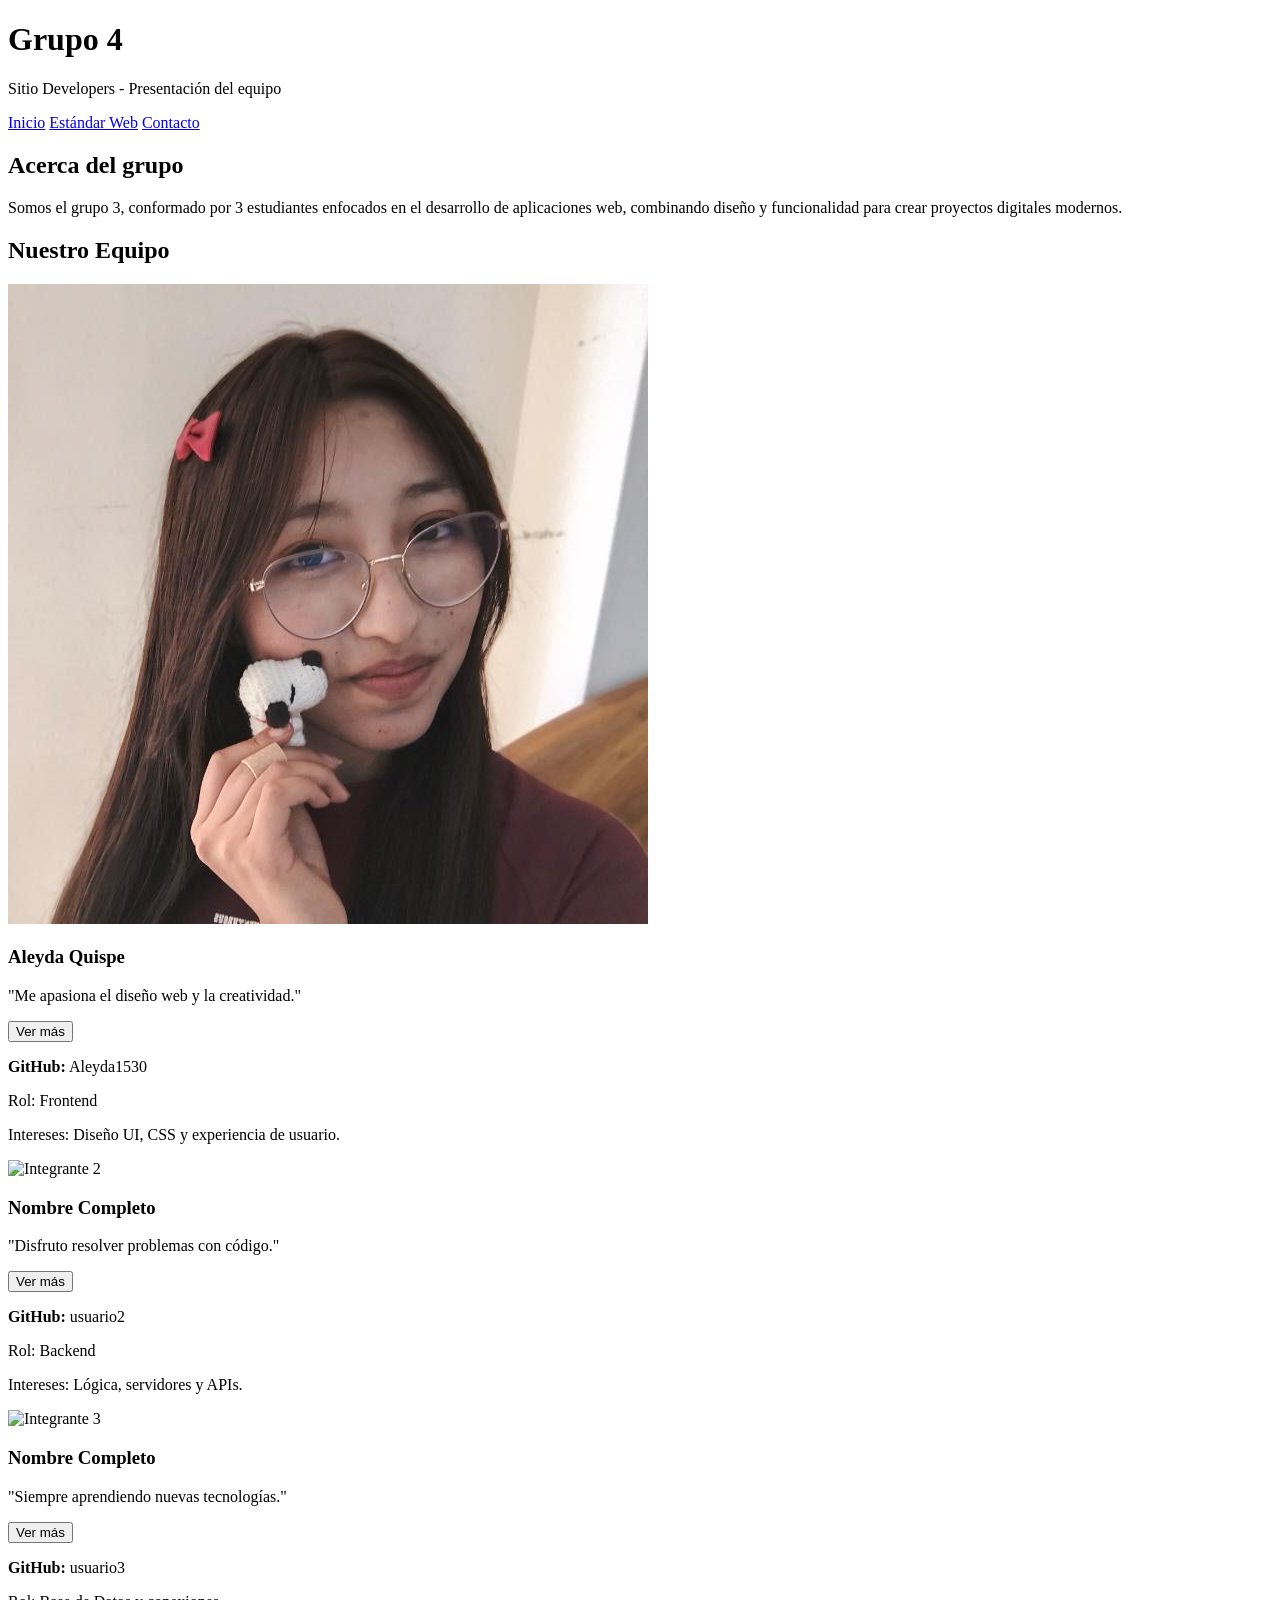
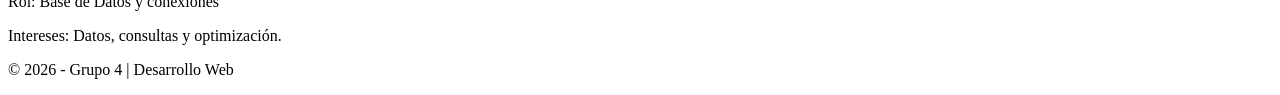
==== lab01/index.html @ 8e73f4f8 "Subir index.html (developers)" ====
<!DOCTYPE html>
<html lang="es">
<head>
  <meta charset="UTF-8">
  <title>Grupo 4 - Developers</title>
  <link rel="stylesheet" href="css/styles.css">
</head>

<body>

<header>
  <h1>Grupo 4</h1>
  <p>Sitio Developers - Presentación del equipo</p>

  <nav>
    <a href="index.html">Inicio</a>
    <a href="webStandards.html">Estándar Web</a>
    <a href="contact.html">Contacto</a>
  </nav>
</header>

<div class="contenedor">

  <section>
    <h2>Acerca del grupo</h2>
    <p>
      Somos el grupo 3, conformado por 3 estudiantes enfocados en el desarrollo de aplicaciones web, 
      combinando diseño y funcionalidad para crear proyectos digitales modernos.
    </p>
  </section>

  <section>
    <h2>Nuestro Equipo</h2>

    <div class="tarjetas">

      <!-- Aleyda -->
      <div class="tarjeta">
        <img src="img/AleydaFoto.jpeg" alt="Integrante 1">
        <h3>Aleyda Quispe</h3>
        <p>"Me apasiona el diseño web y la creatividad."</p>

        <button onclick="mostrarInfo('info1')">Ver más</button>

        <div id="info1" class="info-extra">
          <p><strong>GitHub:</strong> Aleyda1530 </p>
          <p>Rol: Frontend</p>
          <p>Intereses: Diseño UI, CSS y experiencia de usuario.</p>
        </div>
      </div>

      <!-- Mauro -->
      <div class="tarjeta">
        <img src="img/MauroFoto.jpg" alt="Integrante 2">
        <h3>Nombre Completo</h3>
        <p>"Disfruto resolver problemas con código."</p>

        <button onclick="mostrarInfo('info2')">Ver más</button>

        <div id="info2" class="info-extra">
          <p><strong>GitHub:</strong> usuario2</p>
          <p>Rol: Backend</p>
          <p>Intereses: Lógica, servidores y APIs.</p>
        </div>
      </div>

      <!-- Luis -->
      <div class="tarjeta">
        <img src="img/LuisFoto.jpg" alt="Integrante 3">
        <h3>Nombre Completo</h3>
        <p>"Siempre aprendiendo nuevas tecnologías."</p>

        <button onclick="mostrarInfo('info3')">Ver más</button>

        <div id="info3" class="info-extra">
          <p><strong>GitHub:</strong> usuario3</p>
          <p>Rol: Base de Datos y conexiones</p>
          <p>Intereses: Datos, consultas y optimización.</p>
        </div>
      </div>

    </div>

  </section>

</div>

<footer>
  <p>© 2026 - Grupo 4 | Desarrollo Web</p>
</footer>

<script src="js/scripts.js"></script>
</body>
</html>
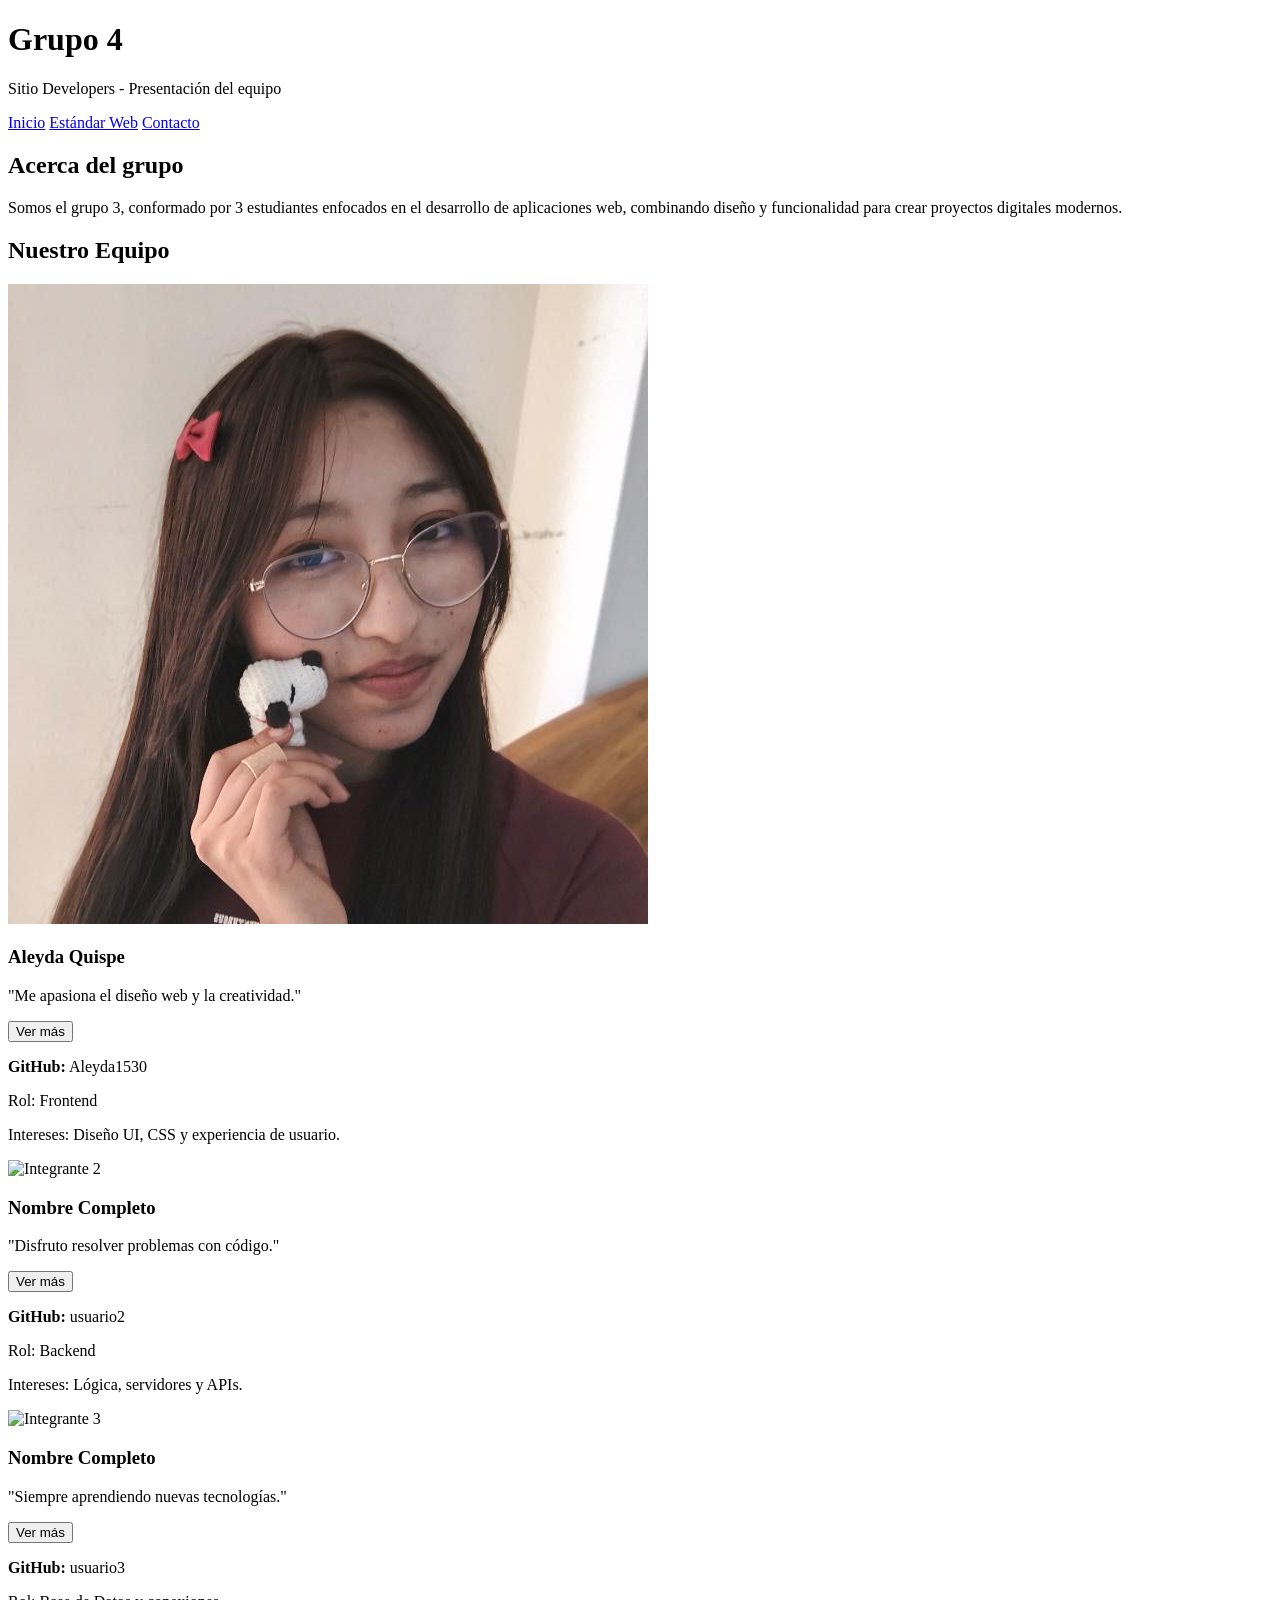
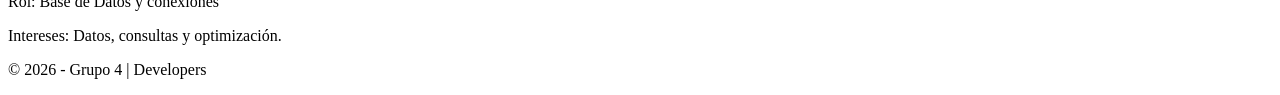
==== commit ddf923e7: "Subir webStandar.html (developers)" ====
--- a/lab01/index.html
+++ b/lab01/index.html
@@ -86,7 +86,7 @@
 </div>
 
 <footer>
-  <p>© 2026 - Grupo 4 | Desarrollo Web</p>
+  <p>© 2026 - Grupo 4 | Developers</p>
 </footer>
 
 <script src="js/scripts.js"></script>
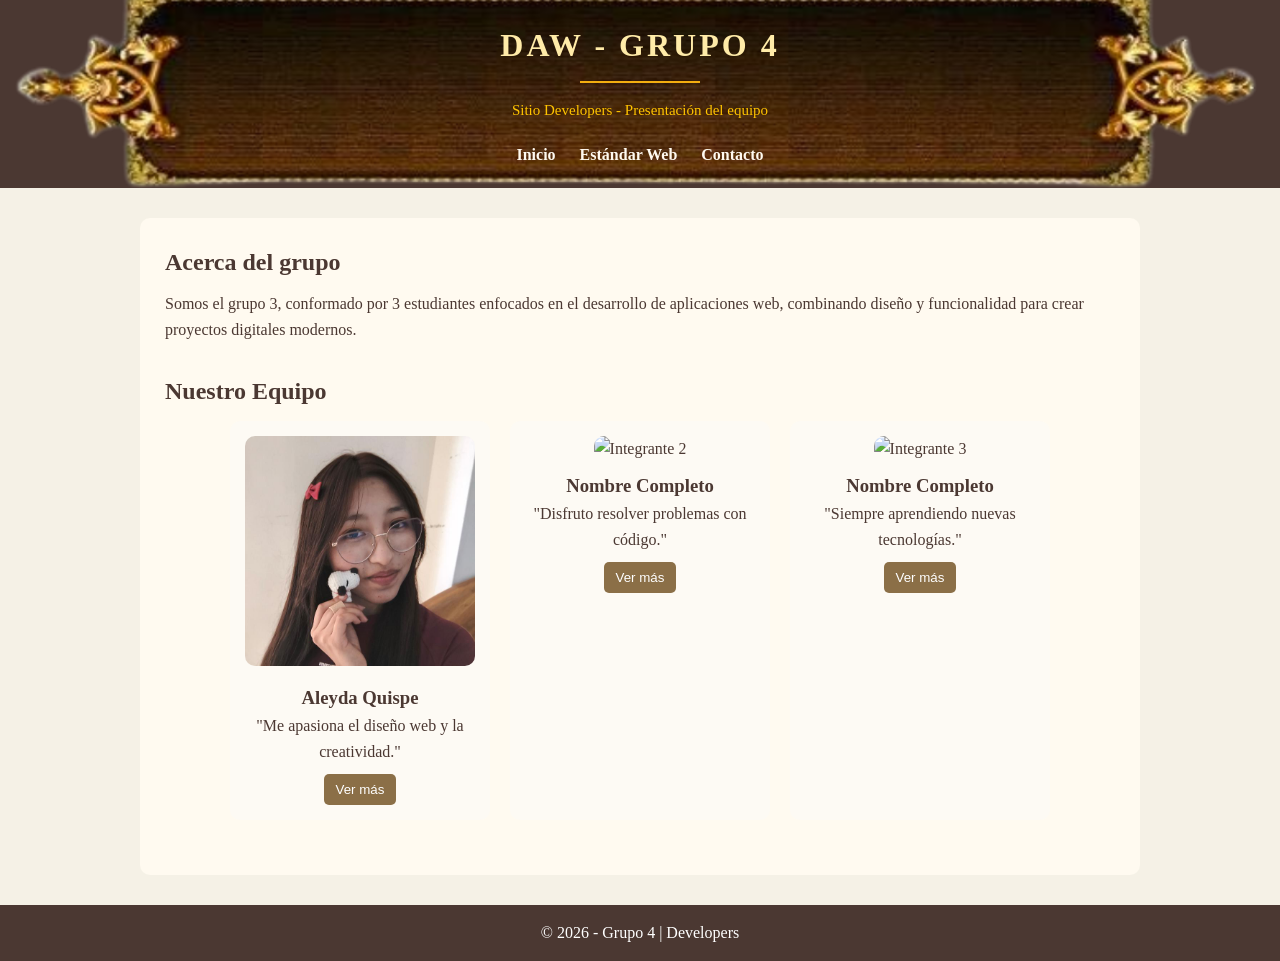
==== commit d136012d: "Agregar detalles en styles.css" ====
--- a/lab01/index.html
+++ b/lab01/index.html
@@ -8,15 +8,15 @@
 
 <body>
 
-<header>
-  <h1>Grupo 4</h1>
-  <p>Sitio Developers - Presentación del equipo</p>
+<header class="hero">
+    <h1>DAW - Grupo 4</h1>
+    <p>Sitio Developers - Presentación del equipo</p>
 
-  <nav>
-    <a href="index.html">Inicio</a>
-    <a href="webStandards.html">Estándar Web</a>
-    <a href="contact.html">Contacto</a>
-  </nav>
+    <nav>
+      <a href="index.html">Inicio</a>
+      <a href="webStandards.html">Estándar Web</a>
+      <a href="contact.html">Contacto</a>
+    </nav>
 </header>
 
 <div class="contenedor">
@@ -44,8 +44,9 @@
 
         <div id="info1" class="info-extra">
           <p><strong>GitHub:</strong> Aleyda1530 </p>
-          <p>Rol: Frontend</p>
-          <p>Intereses: Diseño UI, CSS y experiencia de usuario.</p>
+          <p><strong>Rol:</strong> Frontend </p>
+          <p><strong>Intereses:</strong> Diseño UI, CSS y experiencia de usuario.</p>
+          <p><strong>Pasatiempos:</strong> Escuchar mùsica, hacer manualidades y pasar tiempo con mis mascotas. </p>
         </div>
       </div>
 
@@ -59,8 +60,9 @@
 
         <div id="info2" class="info-extra">
           <p><strong>GitHub:</strong> usuario2</p>
-          <p>Rol: Backend</p>
-          <p>Intereses: Lógica, servidores y APIs.</p>
+          <p><strong>Rol:</strong> Backend</p>
+          <p><strong>Intereses:</strong> Lógica, servidores y APIs.</p>
+          <p><strong>Pasatiempos:</strong> Coloquen aqui sus pasatiempos </p>
         </div>
       </div>
 
@@ -74,8 +76,9 @@
 
         <div id="info3" class="info-extra">
           <p><strong>GitHub:</strong> usuario3</p>
-          <p>Rol: Base de Datos y conexiones</p>
-          <p>Intereses: Datos, consultas y optimización.</p>
+          <p><strong>Rol:</strong> Base de Datos y conexiones</p>
+          <p><strong>Intereses:</strong> Datos, consultas y optimización.</p>
+          <p><strong>Pasatiempos:</strong> Coloquen aqui sus pasatiempos </p>
         </div>
       </div>
 
--- a/lab01/css/styles.css
+++ b/lab01/css/styles.css
@@ -0,0 +1,212 @@
+/* GENERAL */
+* {
+  margin: 0;
+  padding: 0;
+  box-sizing: border-box;
+}
+
+/* Body */
+body {
+  font-family: Georgia, serif;
+  background-color: #f5f1e6;
+  color: #4b3832;
+  line-height: 1.6;
+}
+
+/* Header */
+header {
+  background-color: #4b3832;
+  color: #fffaf0;
+  padding: 20px;
+  text-align: center;
+}
+
+header p {
+  margin-top: 5px;
+  font-size: 14px;
+}
+
+/* Hero para eñ encabezado */
+.hero {
+  background-image: url("../img/EncabezadoFondo.png");
+  background-size: cover;
+  background-position: center;
+  height: 200px;
+  position: relative;
+  height: 100%;
+  display: flex;
+  flex-direction: column;
+  justify-content: center;
+  align-items: center;
+}
+
+.hero h1 {
+  font-family: Georgia, serif;
+  font-size: 32px;
+  letter-spacing: 3px;
+  text-transform: uppercase;
+  color: #ffeba8;
+}
+
+.hero p {
+  font-size: 15px;
+  color: #ffc400;
+  margin-bottom: 10px;
+}
+
+/* Línea decorativa */
+.hero h1::after {
+  content: "";
+  display: block;
+  width: 120px;
+  height: 2px;
+  background: #ffb811ef;
+  margin: 10px auto;
+}
+
+
+/* nav */
+nav {
+  margin-top: 10px;
+}
+
+nav a {
+  color: #fffaf0;
+  text-decoration: none;
+  margin: 0 10px;
+  font-weight: bold;
+  transition: color 0.3s;
+}
+
+nav a:hover {
+  color: #ffbb00;
+}
+
+/* Contenedor */
+.contenedor {
+  max-width: 1000px;
+  margin: 30px auto;
+  background: #fffaf0;
+  padding: 25px;
+  border-radius: 10px;
+}
+
+/* Secciones */
+section {
+  margin-bottom: 30px;
+}
+
+h2 {
+  margin-bottom: 10px;
+}
+
+/* Tarjetas */
+.tarjetas {
+  display: flex;
+  gap: 20px;
+  flex-wrap: wrap;
+  justify-content: center;
+}
+
+.tarjeta {
+  width: 260px;
+  background: #fdfaf4;
+  padding: 15px;
+  border-radius: 10px;
+  text-align: center;
+  transition: transform 0.2s, box-shadow 0.2s;
+}
+
+.tarjeta:hover {
+  transform: translateY(-5px);
+  box-shadow: 0 6px 15px rgba(0,0,0,0.15);
+}
+
+/* Imagen */
+.tarjeta img {
+  width: 100%;
+  border-radius: 10px;
+  margin-bottom: 10px;
+}
+
+/* Botones */
+button {
+  background-color: #8b6f47;
+  color: white;
+  border: none;
+  padding: 8px 12px;
+  margin-top: 10px;
+  cursor: pointer;
+  border-radius: 5px;
+  transition: background 0.3s;
+}
+
+button:hover {
+  background-color: #4b3832;
+}
+
+
+.info-extra {
+  display: none;
+  margin-top: 10px;
+  background: #f5f1e6;
+  padding: 10px;
+  border-radius: 5px;
+  font-size: 14px;
+
+}
+
+/* FORMULARIO */
+.contacto {
+  max-width: 600px;
+  margin: auto;
+}
+
+.grupo-campo {
+  margin-bottom: 15px;
+  display: flex;
+  flex-direction: column;
+}
+
+label {
+  margin-bottom: 5px;
+  font-weight: bold;
+}
+
+input, textarea {
+  padding: 10px;
+  border: 1px solid #8b6f47;
+  border-radius: 5px;
+  font-family: inherit;
+  transition: border 0.3s, box-shadow 0.3s;
+}
+
+/* Efecto focus (pro) */
+input:focus, textarea:focus {
+  outline: none;
+  border-color: #4b3832;
+  box-shadow: 0 0 5px rgba(75,56,50,0.3);
+}
+
+/* Botón formulario */
+button[type="submit"] {
+  width: 100%;
+}
+
+/* Para el bloque de còdigo  */
+pre {
+  background: #eee8d5;
+  padding: 15px;
+  border-radius: 8px;
+  overflow-x: auto;
+  font-size: 14px;
+}
+
+/* FOOTER */
+footer {
+  text-align: center;
+  background-color: #4b3832;
+  color: white;
+  padding: 15px;
+  margin-top: 20px;
+}
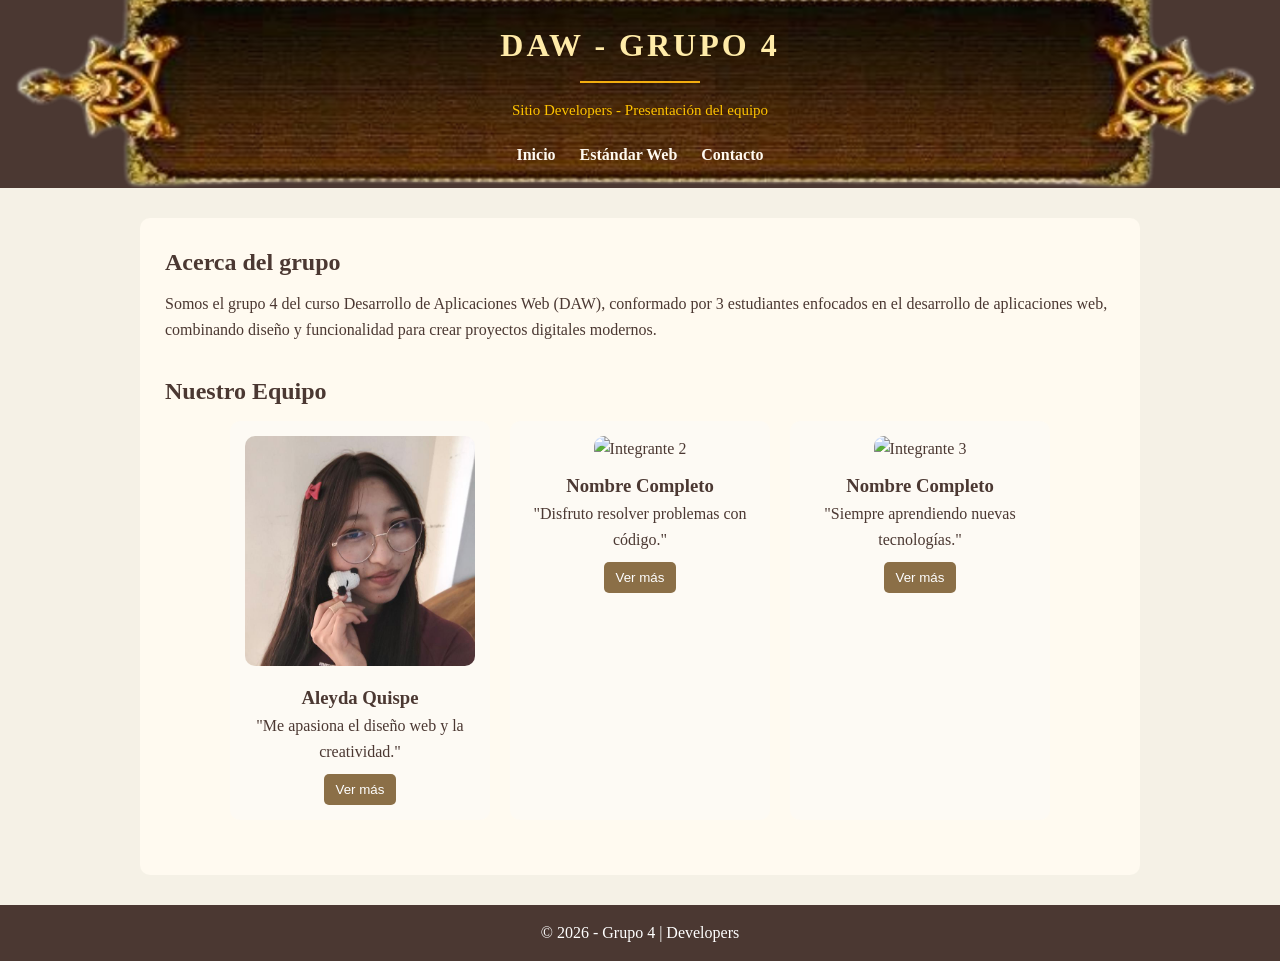
==== commit 0d672cc2: "Correccion del index.html" ====
--- a/lab01/index.html
+++ b/lab01/index.html
@@ -24,8 +24,9 @@
   <section>
     <h2>Acerca del grupo</h2>
     <p>
-      Somos el grupo 3, conformado por 3 estudiantes enfocados en el desarrollo de aplicaciones web, 
-      combinando diseño y funcionalidad para crear proyectos digitales modernos.
+      Somos el grupo 4 del curso Desarrollo de Aplicaciones Web (DAW), conformado 
+      por 3 estudiantes enfocados en el desarrollo de aplicaciones web, combinando 
+      diseño y funcionalidad para crear proyectos digitales modernos.
     </p>
   </section>
 
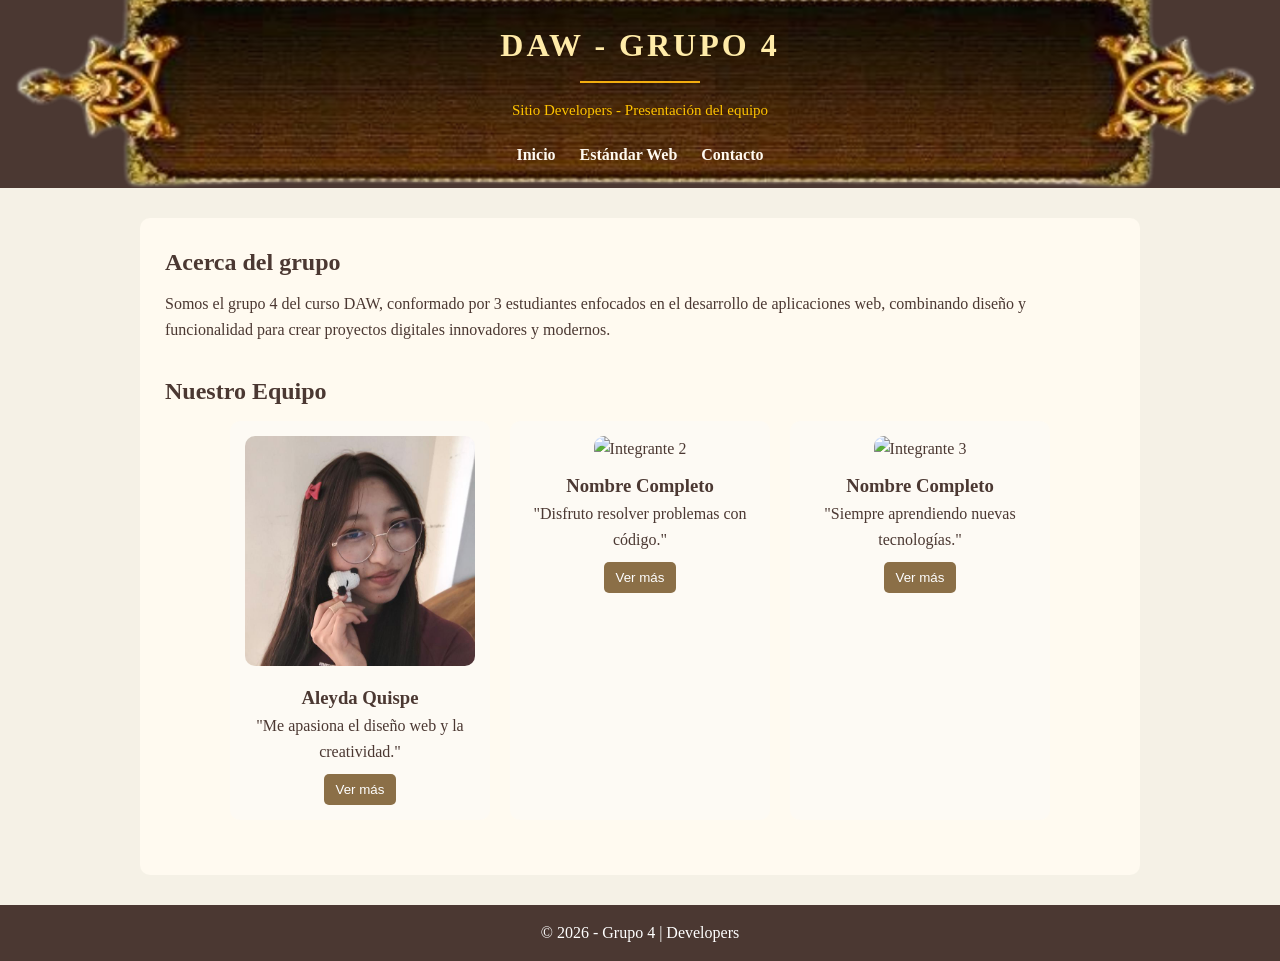
==== commit 0f8629b2: "Mejora de la presentaciòn grupal index.html" ====
--- a/lab01/index.html
+++ b/lab01/index.html
@@ -24,9 +24,9 @@
   <section>
     <h2>Acerca del grupo</h2>
     <p>
-      Somos el grupo 4 del curso Desarrollo de Aplicaciones Web (DAW), conformado 
-      por 3 estudiantes enfocados en el desarrollo de aplicaciones web, combinando 
-      diseño y funcionalidad para crear proyectos digitales modernos.
+      Somos el grupo 4 del curso DAW, conformado por 3 estudiantes enfocados 
+      en el desarrollo de aplicaciones web, combinando diseño y funcionalidad 
+      para crear proyectos digitales innovadores y modernos.
     </p>
   </section>
 
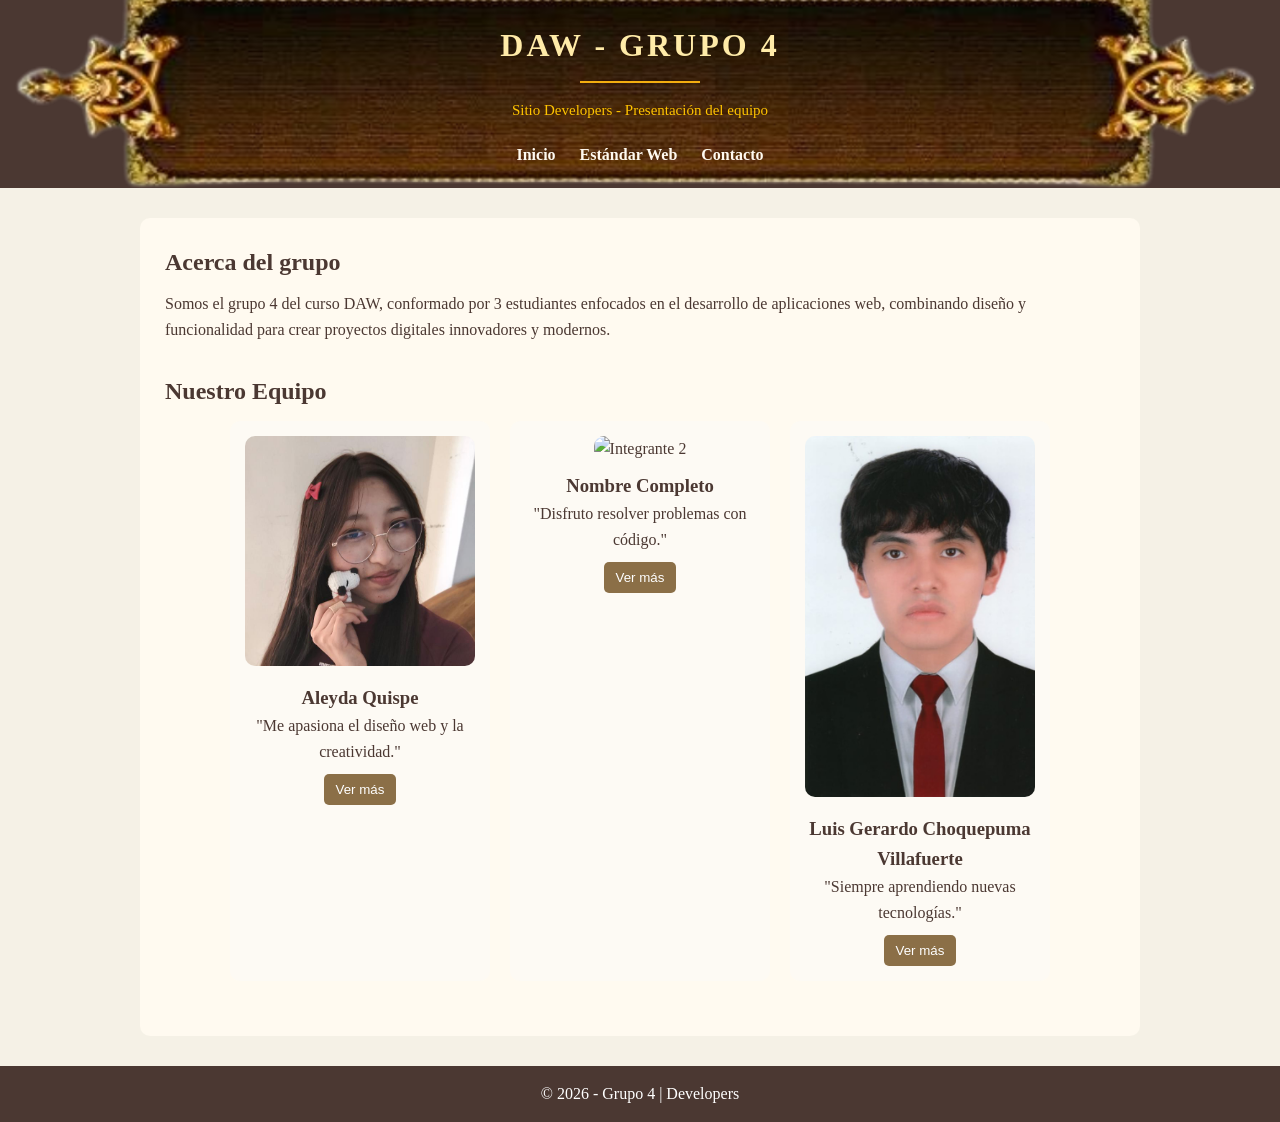
==== commit 599d27d8: "Modficando el html y agregando imagen de perfil Luis Gerardo" ====
--- a/lab01/index.html
+++ b/lab01/index.html
@@ -69,17 +69,17 @@
 
       <!-- Luis -->
       <div class="tarjeta">
-        <img src="img/LuisFoto.jpg" alt="Integrante 3">
-        <h3>Nombre Completo</h3>
+        <img src="img/LuisFoto.jpeg" alt="Integrante 3">
+        <h3>Luis Gerardo Choquepuma Villafuerte</h3>
         <p>"Siempre aprendiendo nuevas tecnologías."</p>
 
         <button onclick="mostrarInfo('info3')">Ver más</button>
 
         <div id="info3" class="info-extra">
-          <p><strong>GitHub:</strong> usuario3</p>
+          <p><strong>GitHub:</strong>lchoquepuma-sudo</p>
           <p><strong>Rol:</strong> Base de Datos y conexiones</p>
           <p><strong>Intereses:</strong> Datos, consultas y optimización.</p>
-          <p><strong>Pasatiempos:</strong> Coloquen aqui sus pasatiempos </p>
+          <p><strong>Pasatiempos:</strong> Jugar videojuegos y estudiar programación </p>
         </div>
       </div>
 
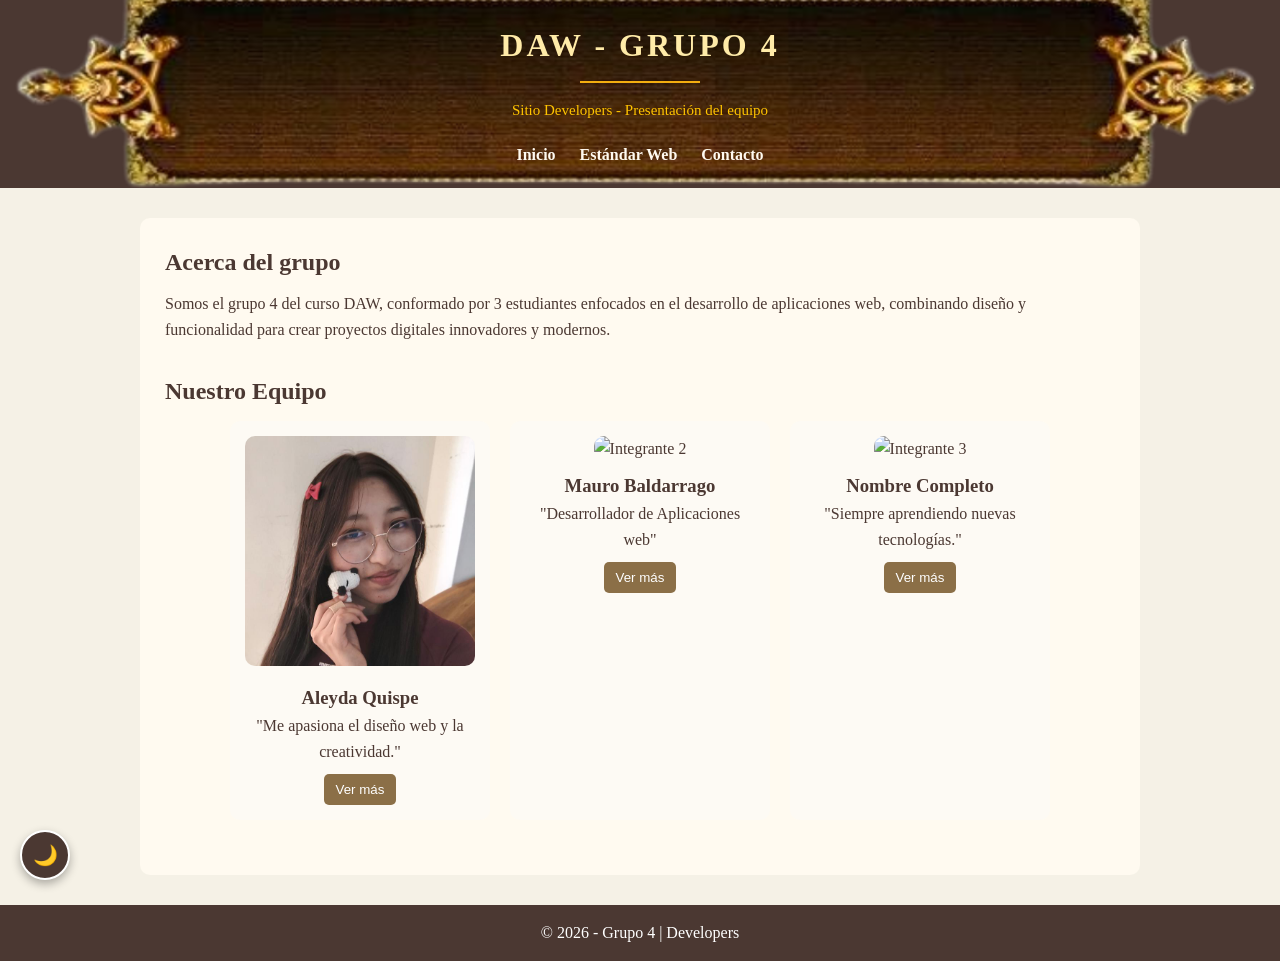
==== commit 00382e50: "Agregando JS" ====
--- a/lab01/index.html
+++ b/lab01/index.html
@@ -7,7 +7,7 @@
 </head>
 
 <body>
-
+<button id="btn-dark-mode" class="boton-flotante" aria-label="Cambiar modo de color">🌙</button>  
 <header class="hero">
     <h1>DAW - Grupo 4</h1>
     <p>Sitio Developers - Presentación del equipo</p>
@@ -20,7 +20,6 @@
 </header>
 
 <div class="contenedor">
-
   <section>
     <h2>Acerca del grupo</h2>
     <p>
@@ -41,7 +40,7 @@
         <h3>Aleyda Quispe</h3>
         <p>"Me apasiona el diseño web y la creatividad."</p>
 
-        <button onclick="mostrarInfo('info1')">Ver más</button>
+        <button onclick="mostrarInfo('info1', this)">Ver más</button>
 
         <div id="info1" class="info-extra">
           <p><strong>GitHub:</strong> Aleyda1530 </p>
@@ -54,32 +53,32 @@
       <!-- Mauro -->
       <div class="tarjeta">
         <img src="img/MauroFoto.jpg" alt="Integrante 2">
-        <h3>Nombre Completo</h3>
-        <p>"Disfruto resolver problemas con código."</p>
+        <h3>Mauro Baldarrago</h3>
+        <p>"Desarrollador de Aplicaciones web"</p>
 
-        <button onclick="mostrarInfo('info2')">Ver más</button>
+        <button onclick="mostrarInfo('info2', this)">Ver más</button>
 
         <div id="info2" class="info-extra">
-          <p><strong>GitHub:</strong> usuario2</p>
+          <p><strong>GitHub:</strong> mauroBaldarrago</p>
           <p><strong>Rol:</strong> Backend</p>
           <p><strong>Intereses:</strong> Lógica, servidores y APIs.</p>
-          <p><strong>Pasatiempos:</strong> Coloquen aqui sus pasatiempos </p>
+          <p><strong>Pasatiempos:</strong> Escuchar música, leer, programar juegos. </p>
         </div>
       </div>
 
       <!-- Luis -->
       <div class="tarjeta">
-        <img src="img/LuisFoto.jpeg" alt="Integrante 3">
-        <h3>Luis Gerardo Choquepuma Villafuerte</h3>
+        <img src="img/LuisFoto.jpg" alt="Integrante 3">
+        <h3>Nombre Completo</h3>
         <p>"Siempre aprendiendo nuevas tecnologías."</p>
 
-        <button onclick="mostrarInfo('info3')">Ver más</button>
+        <button onclick="mostrarInfo('info3', this)">Ver más</button>
 
         <div id="info3" class="info-extra">
-          <p><strong>GitHub:</strong>lchoquepuma-sudo</p>
+          <p><strong>GitHub:</strong> usuario3</p>
           <p><strong>Rol:</strong> Base de Datos y conexiones</p>
           <p><strong>Intereses:</strong> Datos, consultas y optimización.</p>
-          <p><strong>Pasatiempos:</strong> Jugar videojuegos y estudiar programación </p>
+          <p><strong>Pasatiempos:</strong> Coloquen aqui sus pasatiempos </p>
         </div>
       </div>
 
--- a/lab01/css/styles.css
+++ b/lab01/css/styles.css
@@ -209,4 +209,96 @@
   color: white;
   padding: 15px;
   margin-top: 20px;
+}
+
+/* Variables del modo oscuro */
+:root {
+  --fondo-claro: #f5f1e6;
+  --fondo-contenedor: #fffaf0;
+  --texto-oscuro: #4b3832;
+  --marron-medio: #8b6f47;
+  --dorado: #ffc400;
+}
+
+/* MODO OSCURO */
+
+body.dark-mode input, 
+body.dark-mode textarea {
+  background-color: #2c1e1a;
+  color: #f5f1e6;
+  border-color: #8b6f47;
+}
+
+body.dark-mode pre {
+  background-color: #1a1210;
+  color: #d4a373;
+}
+
+body.dark-mode nav a:hover {
+  color: #ffeba8;
+}
+
+/* Boton flotante */
+.boton-flotante {
+  position: fixed;
+  bottom: 20px;
+  left: 20px;
+  width: 50px;
+  height: 50px;
+  border-radius: 50%;
+  background-color: #4b3832;
+  color: #ffeba8;
+  border: 2px solid #ffffff;
+  cursor: pointer;
+  font-size: 20px;
+  z-index: 1000;
+  display: flex;
+  align-items: center;
+  justify-content: center;
+  box-shadow: 0 4px 10px rgba(0,0,0,0.3);
+  transition: all 0.3s ease;
+}
+
+.boton-flotante:hover {
+  transform: scale(1.1);
+  background-color: #8b6f47;
+}
+
+/* COLORES MODO OSCURO */
+body.dark-mode {
+  background-color: #1e1614;
+  color: #d7ccc8;
+}
+
+body.dark-mode .contenedor {
+  background-color: #2c211e;
+  color: #efebe9;
+  border: 1px solid #4b3832;
+}
+
+body.dark-mode .tarjeta {
+  background-color: #3e2f2b;
+  color: #f5f5f5;
+}
+
+body.dark-mode input, 
+body.dark-mode textarea {
+  background-color: #1e1614;
+  color: #ffffff;
+  border-color: #8b6f47;
+}
+
+body.dark-mode header, 
+body.dark-mode footer {
+  background-color: #140d0b;
+}
+
+body.dark-mode .hero h1 {
+  color: #ffc400;
+}
+
+body.dark-mode .info-extra {
+  background-color: #2c211e;
+  color: #efebe9;
+  border: 1px solid #4b3832;
 }
